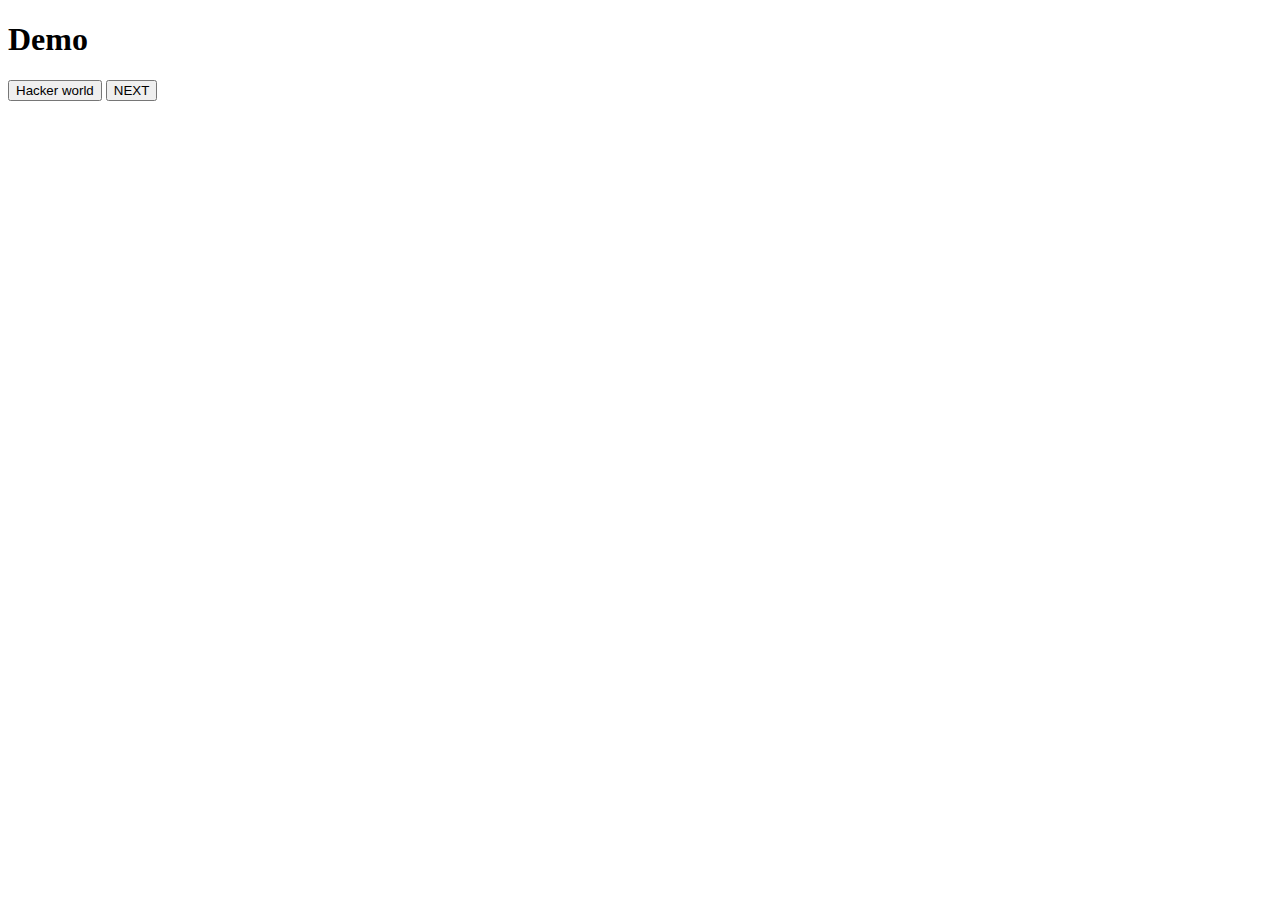
==== index.html @ 922de1e7 "Add files via upload" ====
<!DOCTYPE html>
<html lang="en">
<head>
    <meta charset="UTF-8">
    <meta name="viewport" content="width=head, initial-scale=1.0">
    <title>Document</title>
</head>
<body>
    <h1>Demo</h1>
    <button>Hacker world</button>
    <a href="index2.html"><button>NEXT</button></a>
</body>
</html>
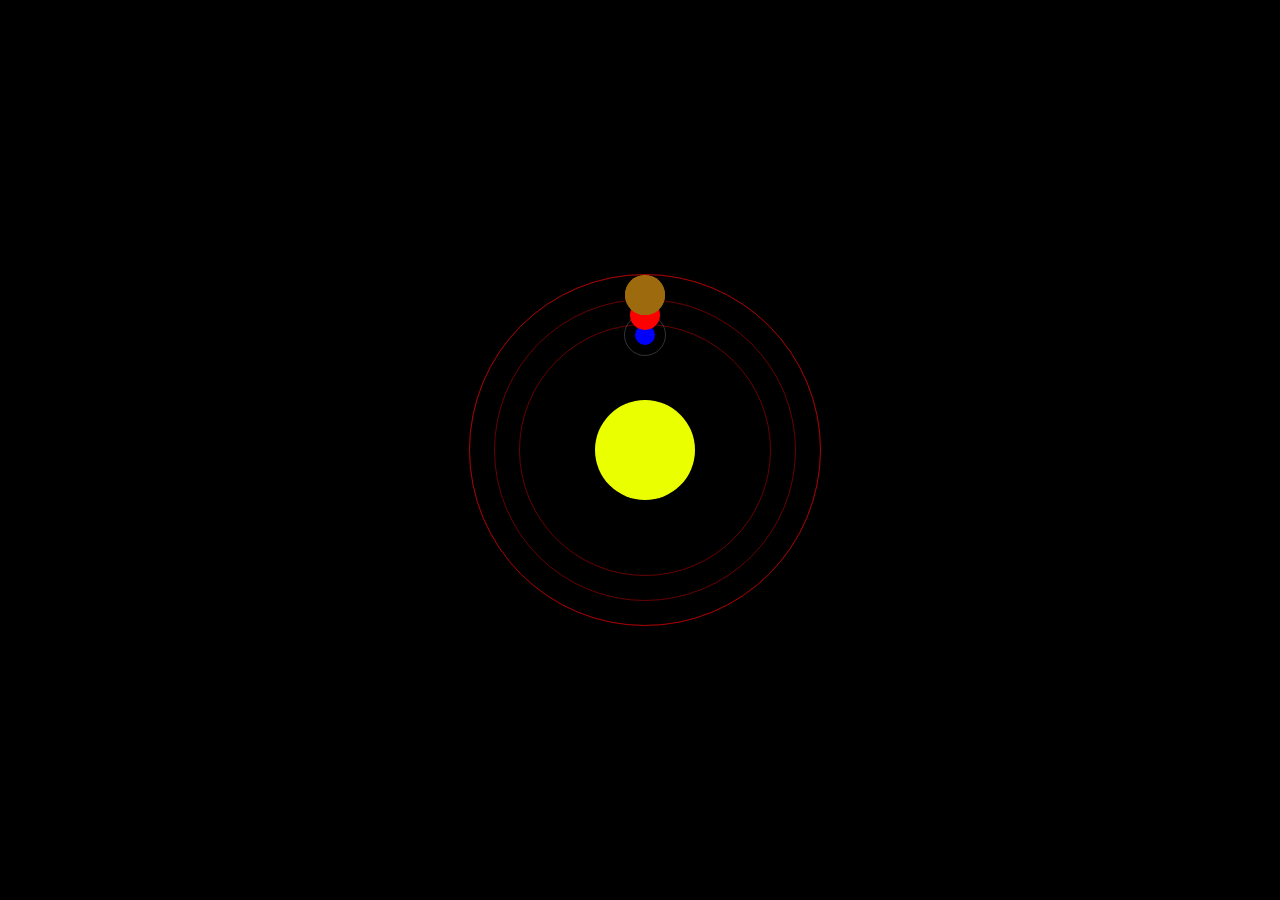
==== commit f480c209: "Update index.html" ====
--- a/index.html
+++ b/index.html
@@ -1,13 +1,39 @@
 <!DOCTYPE html>
 <html lang="en">
 <head>
-    <meta charset="UTF-8">
-    <meta name="viewport" content="width=head, initial-scale=1.0">
-    <title>Document</title>
+  <meta charset="UTF-8">
+  <meta name="viewport" content="width=device-width, initial-scale=1.0">
+  <title>Solar System</title>
+  <link rel="stylesheet" href="styles.css">
+  <
 </head>
 <body>
-    <h1>Demo</h1>
-    <button>Hacker world</button>
-    <a href="index2.html"><button>NEXT</button></a>
+
+  <div class="solar-system">
+    <div class="sun"></div>
+
+  
+    <div class="orbit earth-orbit">
+      <div class="planet earth">
+        <div class="orbit moon-orbit">
+          <div class="moon"></div>
+        </div>
+      </div>
+    </div>
+
+
+    <div class="orbit mars-orbit">
+      <div class="planet mars"></div>
+    </div>
+
+    <!-- Jupiter -->
+    <div class="orbit jupiter-orbit">
+      <div class="planet jupiter"></div>
+    </div>
+    <!-- Jupiter -->
+    <div class="orbit jupiter-orbit">
+        <div class="planet jupiter"></div>
+        
+  </div>
 </body>
-</html>+</html>
--- a/styles.css
+++ b/styles.css
@@ -0,0 +1,111 @@
+body {
+    display: flex;
+    justify-content: center;
+    align-items: center;
+    height: 100vh;
+    background-color: black;
+    margin: 0;
+  }
+  
+  .solar-system {
+    position: relative;
+    width: 600px;
+    height: 600px;
+  }
+  
+  .sun {
+    position: absolute;
+    top: 50%;
+    left: 50%;
+    width: 100px;
+    height: 100px;
+    margin-left: -50px;
+    margin-top: -50px;
+    background-color: rgb(234, 255, 0);
+    border-radius: 50%;
+  }
+  
+  .orbit {
+    position: absolute;
+    top: 50%;
+    left: 50%;
+    border-radius: 50%;
+    border: 1px solid rgba(245, 5, 5, 0.423);
+    transform: translate(-50%, -50%);
+    animation: rotate 60s linear infinite;
+  }
+  
+  @keyframes rotate {
+    100% {
+      transform: translate(-50%, -50%) rotate(360deg);
+    }
+  }
+  
+  .planet {
+    position: absolute;
+    top: 0;
+    left: 50%;
+    border-radius: 50%;
+    transform: translateX(-50%);
+  }
+  
+  .earth-orbit {
+    width: 250px;
+    height: 250px;
+    animation-duration: 20s;
+  }
+  
+  .earth {
+    width: 20px;
+    height: 20px;
+    background-color: blue;
+    position: relative;
+  }
+  
+  .moon-orbit {
+    position: absolute;
+    top: 50%;
+    left: 50%;
+    width: 40px;
+    height: 40px;
+    border: 1px solid rgba(255, 255, 255, 0.2);
+    border-radius: 50%;
+    transform: translate(-50%, -50%);
+    animation: rotate 5s linear infinite;
+  }
+  
+  .moon {
+    width: 10px;
+    height: 10px;
+    background-color: rgb(199, 195, 195);
+    border-radius: 50%;
+    position: absolute;
+    top: 0;
+    left: 50%;
+    transform: translateX(-50%);
+  }
+  
+  .mars-orbit {
+    width: 300px;
+    height: 300px;
+    animation-duration: 30s;
+  }
+  
+  .mars {
+    width: 30px;
+    height: 30px;
+    background-color: red;
+  }
+  
+  .jupiter-orbit {
+    width: 350px;
+    height: 350px;
+    animation-duration: 50s;
+  }
+  
+  .jupiter {
+    width: 40px;
+    height: 40px;
+    background-color: rgb(157, 107, 13);
+    animation-duration: 1s;
+  }
